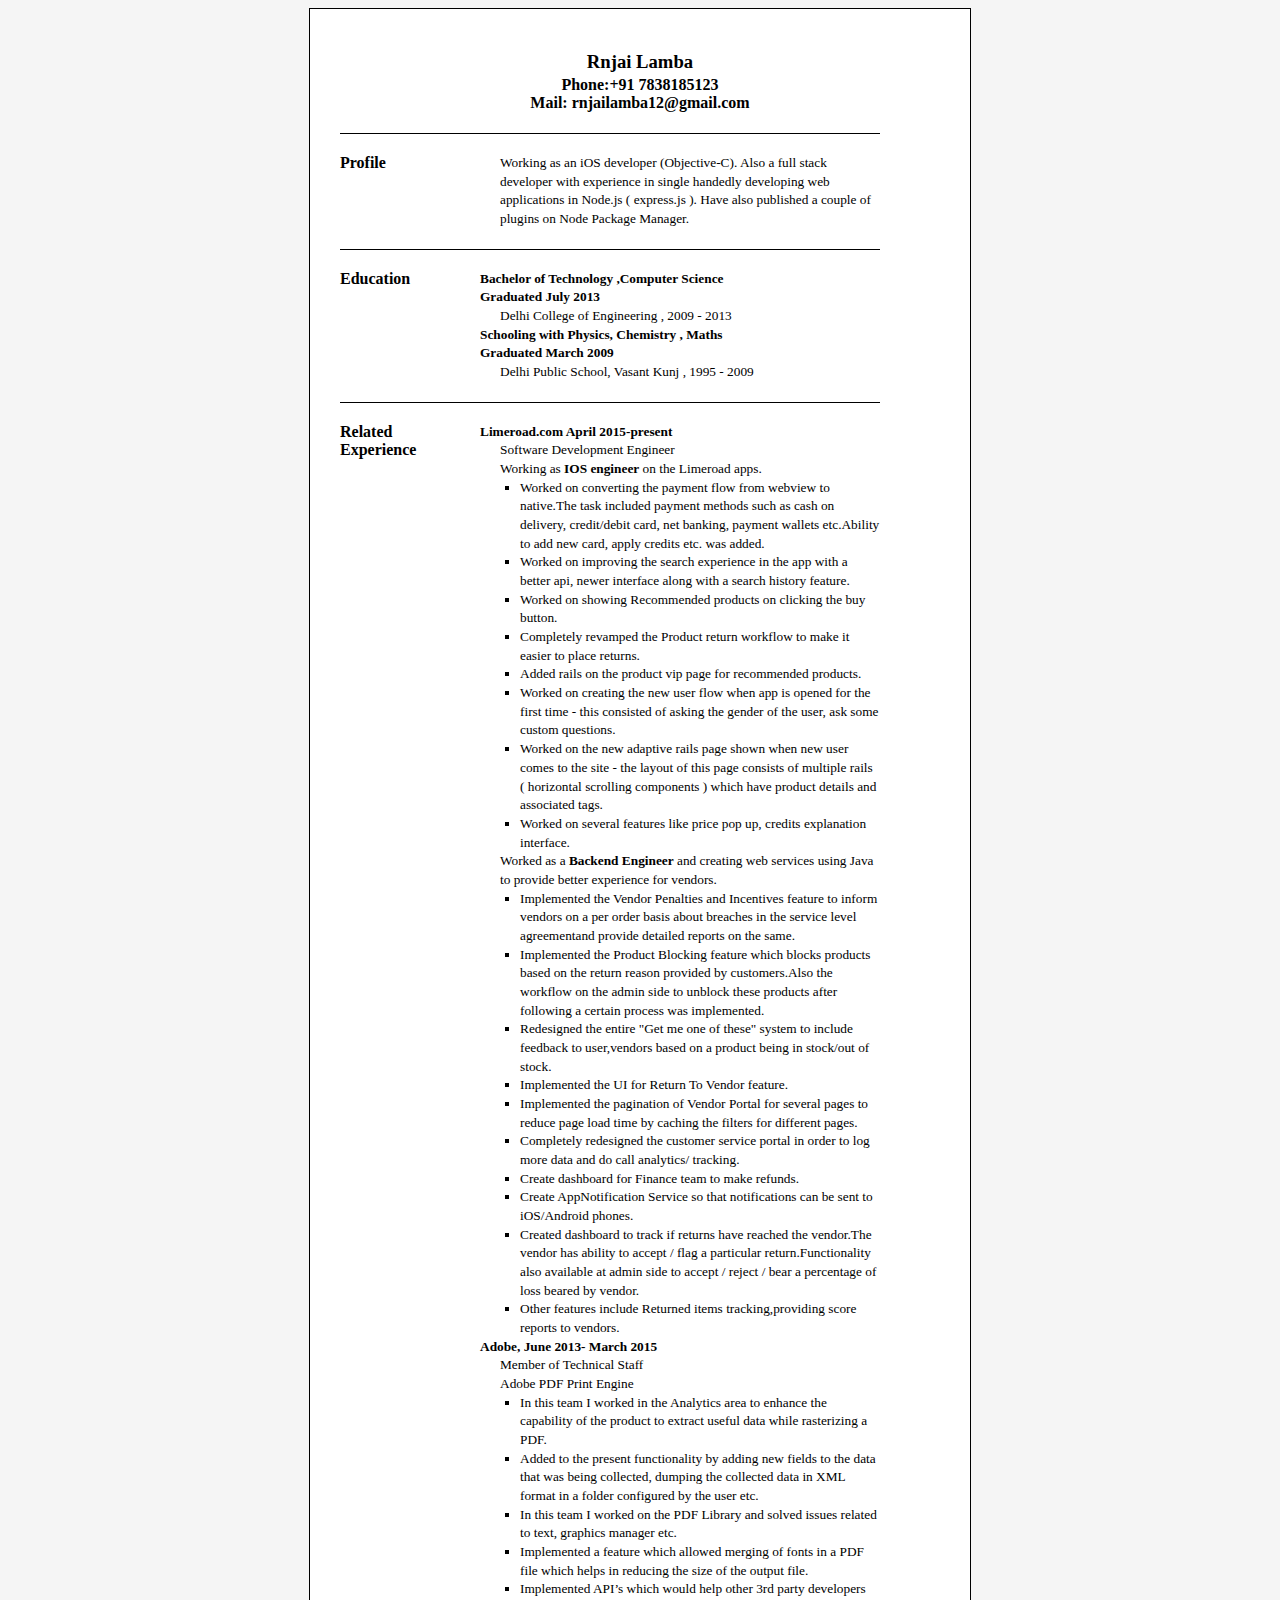
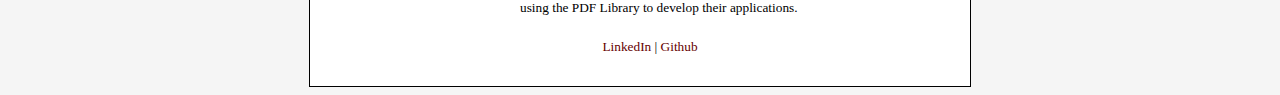
==== index.html @ 02fb2c5d "Update index.html" ====
<!DOCTYPE html>
<html>
   <head>
      <meta http-equiv="content-type" content="text/html; charset=utf-8" />
      <title>RESUME | RNJAI LAMBA</title>
      <link rel="stylesheet" href="stylesheets/resume.css" type="text/css" />
      <link rel="shortcut icon" href="favicon.ico">
   </head>
   <body>
      <!-- BEGIN DIV FOR OVERALL BOX -->
      <div id="resume">
         <div id="topinfo">
            <!-- SIMPLE TEXT-BASED NAVIGATION -->

            <h1>Rnjai Lamba</h1>
            <h2>Phone:+91 7838185123</h2>
            <h2>Mail: rnjailamba12@gmail.com</h2>
         </div>
         <!-- TOPINFO -->
         <div class="clear"></div>
         <!-- LEFT COLUMN -->
         <div class="title">
            <h2>Profile</h2>
         </div>
         <!-- RIGHT COLUMN -->
         <div class="info">
            <p>
               Working as an iOS developer (Objective-C).
               Also a full stack developer with experience in single handedly developing web applications in Node.js ( express.js ). 
               Have also published a couple of plugins on Node Package Manager.
            </p>
         </div>
         <div class="clear"></div>
         <!-- LEFT COLUMN -->
         <div class="title">
            <h2>Education</h2>
         </div>
         <!-- RIGHT COLUMN -->
         <div class="info">
            <h3>Bachelor of Technology ,Computer Science <br />
               Graduated July 2013
            </h3>
            <p>
               Delhi College of Engineering , 2009 - 2013
            </p>
            <h3>Schooling with Physics, Chemistry , Maths <br />
               Graduated March 2009
            </h3>
            <p>
               Delhi Public School, Vasant Kunj , 1995 - 2009
            </p>
            <!-- <ul>
               <li> Completing an accredited program of coursework and supervised
                  practice in Acupuncture and Oriental Medicine. Extensive exposure to issues
                  involving women and children.
               </li>
            </ul>
            <h3>Research Project</h3>
            <ul>
               <li> Assisted the primary investigator in a double blind, randomized
                  controlled trail conducted at the Bastyr Center for Natural Health that
                  evaluated the effectiveness of Chinese herbs towards the control of Diabetes
                  Mellitus in post-menopausal women. Co-authored the research report that
                  has been submitted for publication to the Journal of Traditional Chinese
                  Medicine.
               </li>
            </ul>
            <h3>Bachelor of Science, Zoology</h3>
            <p>
               Miami University, Oxford, OH 1991 - 1995
            </p>
            <ul>
               <li> Participated in a community service project to increase citizen
                  participation in a clean up campaign.
               </li>
               <li> Served as project leader in a fund raising project sponsored by the
                  University Student Council towards helping homeless youthsâ€™ return back to
                  school.
               </li>
            </ul> -->
         </div>
         <div class="clear"></div>
         <!-- LEFT COLUMN -->
         <div class="title">
            <h2>Related<br />Experience</h2>
         </div>
         <!-- RIGHT COLUMN -->
         <div class="info">
            <h3>Limeroad.com April 2015-present</h3>
            <p>Software Development Engineer</p>
            <p>  Working as <b>IOS engineer</b> on the Limeroad apps.</p>
            <ul>      
               <li>Worked on converting the payment flow from webview to native.The task included payment methods such as cash on delivery, credit/debit card, net banking, payment wallets etc.Ability to add new card, apply credits etc. was added.</li>
               <li>Worked on improving the search experience in the app with a better api, newer interface along with a  search history feature.</li>
               <li>Worked on showing Recommended products on clicking the buy button.</li>
               <li>Completely revamped the Product return workflow to make it easier to place returns.</li>
               <li>Added rails on the product vip page for recommended products.</li>
               <li>Worked on creating the new user flow when app is opened for the first time - this consisted of asking the gender of the user, ask some custom questions.</li>
               <li>Worked on the new adaptive rails page shown when new user comes to the site - the layout of this page consists of multiple rails ( horizontal scrolling components )  which have product details and associated tags.</li>
               <li>Worked on several features like price pop up, credits explanation interface.</li>               
            </ul>
            <p>  Worked as a <b>Backend Engineer</b> and creating web services using Java to provide better experience for vendors.</p>
            <ul>
              <li>Implemented the Vendor Penalties and Incentives feature  to inform vendors  on a per order basis about breaches  in the service  level agreementand provide  detailed  reports  on the same.</li>
              <li>Implemented the Product Blocking  feature which blocks products based on the return reason provided by customers.Also the workflow on the admin side to unblock these products after following a certain process was implemented.</li>
              <li>Redesigned the entire "Get me one of these" system to include feedback to user,vendors based on a product being in stock/out of stock.</li>
              <li>Implemented the UI for Return To Vendor feature. </li>
              <li>Implemented the pagination of Vendor Portal for several pages to reduce page load time by caching the filters for different pages.</li>
              <li>Completely redesigned the customer service portal in order to log more data and do call analytics/ tracking.</li>
              <li>Create dashboard for Finance team to make refunds.</li>
              <li>Create AppNotification Service so that notifications can be sent to iOS/Android phones.</li>
              <li>Created dashboard to track if returns have reached the vendor.The vendor has ability to accept / flag a particular return.Functionality also available at admin side to accept / reject / bear a percentage of loss beared by vendor.</li>
              <li>Other features include Returned items tracking,providing score reports to vendors.</li>
            </ul>
            <h3>Adobe, June 2013- March 2015</h3>
            <p>Member of Technical Staff </p>
            <p>              Adobe PDF Print Engine</p>
            <ul>
              <li>In this team I worked in the Analytics area to enhance the capability of the product to extract useful data while rasterizing a PDF.</li>
              <li>Added to the present functionality by adding new fields to the data that was being collected, dumping the collected data in XML format in a folder configured by the user etc.</li>
              <li>In this team I worked on the PDF Library and solved issues related to text, graphics manager etc.</li>
              <li>Implemented a feature which allowed merging of fonts in a PDF file which helps in reducing the size of the output file.</li>
              <li>Implemented API’s which would help other 3rd party developers using the PDF Library to develop their applications.</li>            </ul>

         </div>
         <div class="clear"></div>
         <div id="bottom">
            <p>
               <a href="https://in.linkedin.com/in/rnjai">LinkedIn</a> |  <a href="https://github.com/rnjailamba">Github</a>
            </p>
         </div>
         <!--BOTTOM -->
      </div>
      <!-- RESUME -->
   </body>
</html>
---- stylesheets/resume.css ----
/****************************
RESUME STYLES: Copy and paste these into your style.css page; Adjust the styles to fit your own typography and colors
*****************************/

/* RESUME ID IS FOR THE OVERALL BOX */

#resume
{
	border: 1px #000 solid;
	margin: auto;
	padding: 30px;
	width: 600px;
	background-color: white;
}

/* TOPINFO ID SELECTOR FOR THE PERSONAL INFORMATION AT THE TOP */

#topinfo
{
text-align:center;
}

#topinfo p
{
margin:0;
}


/* TITLE CLASS SELECTOR IS FOR THE LEFT-HAND COLUMN OF THE RESUME */

.title
{
	width: 140px;
	float: left;
	padding: 20px 0 0 0;
	margin: 20px 0 0 0;
	border-top: 1px #000 solid;
}

/* INFO CLASS SELECTOR IS FOR THE RIGHT-HAND COLUMN OF THE RESUME */

.info
{
	width: 400px;
	float: left;
	padding: 20px 0 0 0;
	margin: 20px 0 0 0;
	border-top: 1px #000 solid;
}

/* STYLE FOR BOTTOM INFORMATION */

#bottom
{
text-align:center;
margin-top:20px;
}

#bottom p
{
	margin: 0;
}

/* STYLES FOR LINKS  BEGIN HERE */

#resume a:link
{
	color: #600;
	text-decoration: none;
}

#resume a:visited
{
	color: #600;
	text-decoration: none;
}

#resume a:hover
{
	color: #060;
	text-decoration: underline;
	background-color: #CCC;
}

/* STYLES FOR TEXT BEGIN HERE */

#resume h1, h2, h3, h4, h5, h6 { margin: 0; }

#resume h1
{
	font-size: 14pt;
	line-height: 20pt;
	margin:10px 0 0 0;
}

#resume h2
{
	font-size: 12pt;
	line-height: 14pt;
}

#resume h3
{
	font-size: 10pt;
	line-height: 14pt;
}

#resume p
{
	margin: 0 0 0 20px;
	text-indent: 0;
	font-size: 10pt;
	line-height: 14pt;
}

#resume ul
{
	font-size: 10pt;
	line-height: 14pt;
	list-style-type: square;
	list-style-position: outside;
	margin-top: 0;
	margin-bottom:0;
}


/* CLEAR CLASS RESETS THE FLOAT; USE BETWEEN ROWS OF THE RESUME */

.clear
{
clear:both;
}

body {
    background-color: whitesmoke;
}
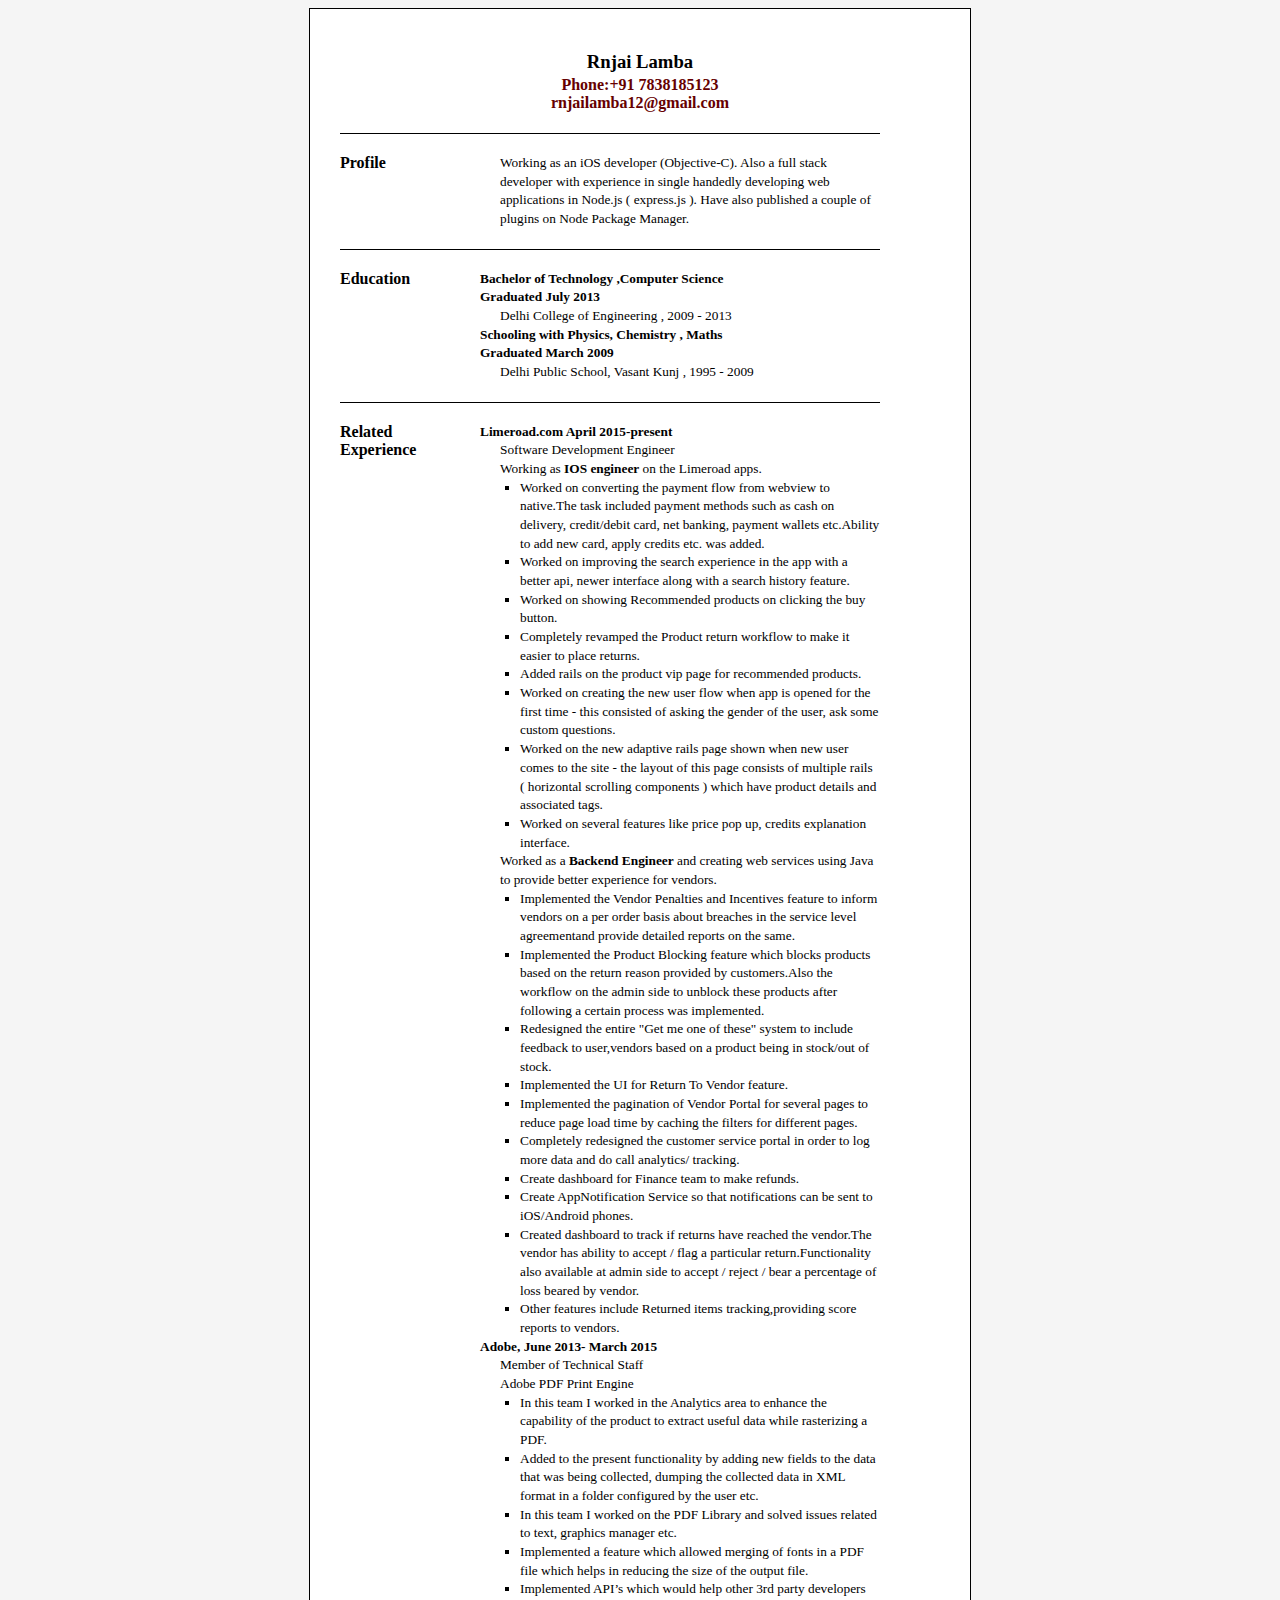
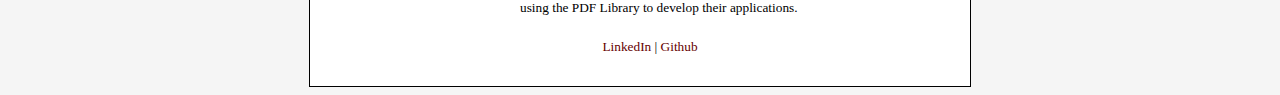
==== commit d27f5e6b: "Update index.html" ====
--- a/index.html
+++ b/index.html
@@ -13,8 +13,8 @@
             <!-- SIMPLE TEXT-BASED NAVIGATION -->
 
             <h1>Rnjai Lamba</h1>
-            <h2>Phone:+91 7838185123</h2>
-            <h2>Mail: rnjailamba12@gmail.com</h2>
+            <h2><a href="tel:+91 7838185123">Phone:+91 7838185123</a></h2>
+            <h2><a href="mailto:rnjailamba12@gmail.com">rnjailamba12@gmail.com</a></h2>
          </div>
          <!-- TOPINFO -->
          <div class="clear"></div>
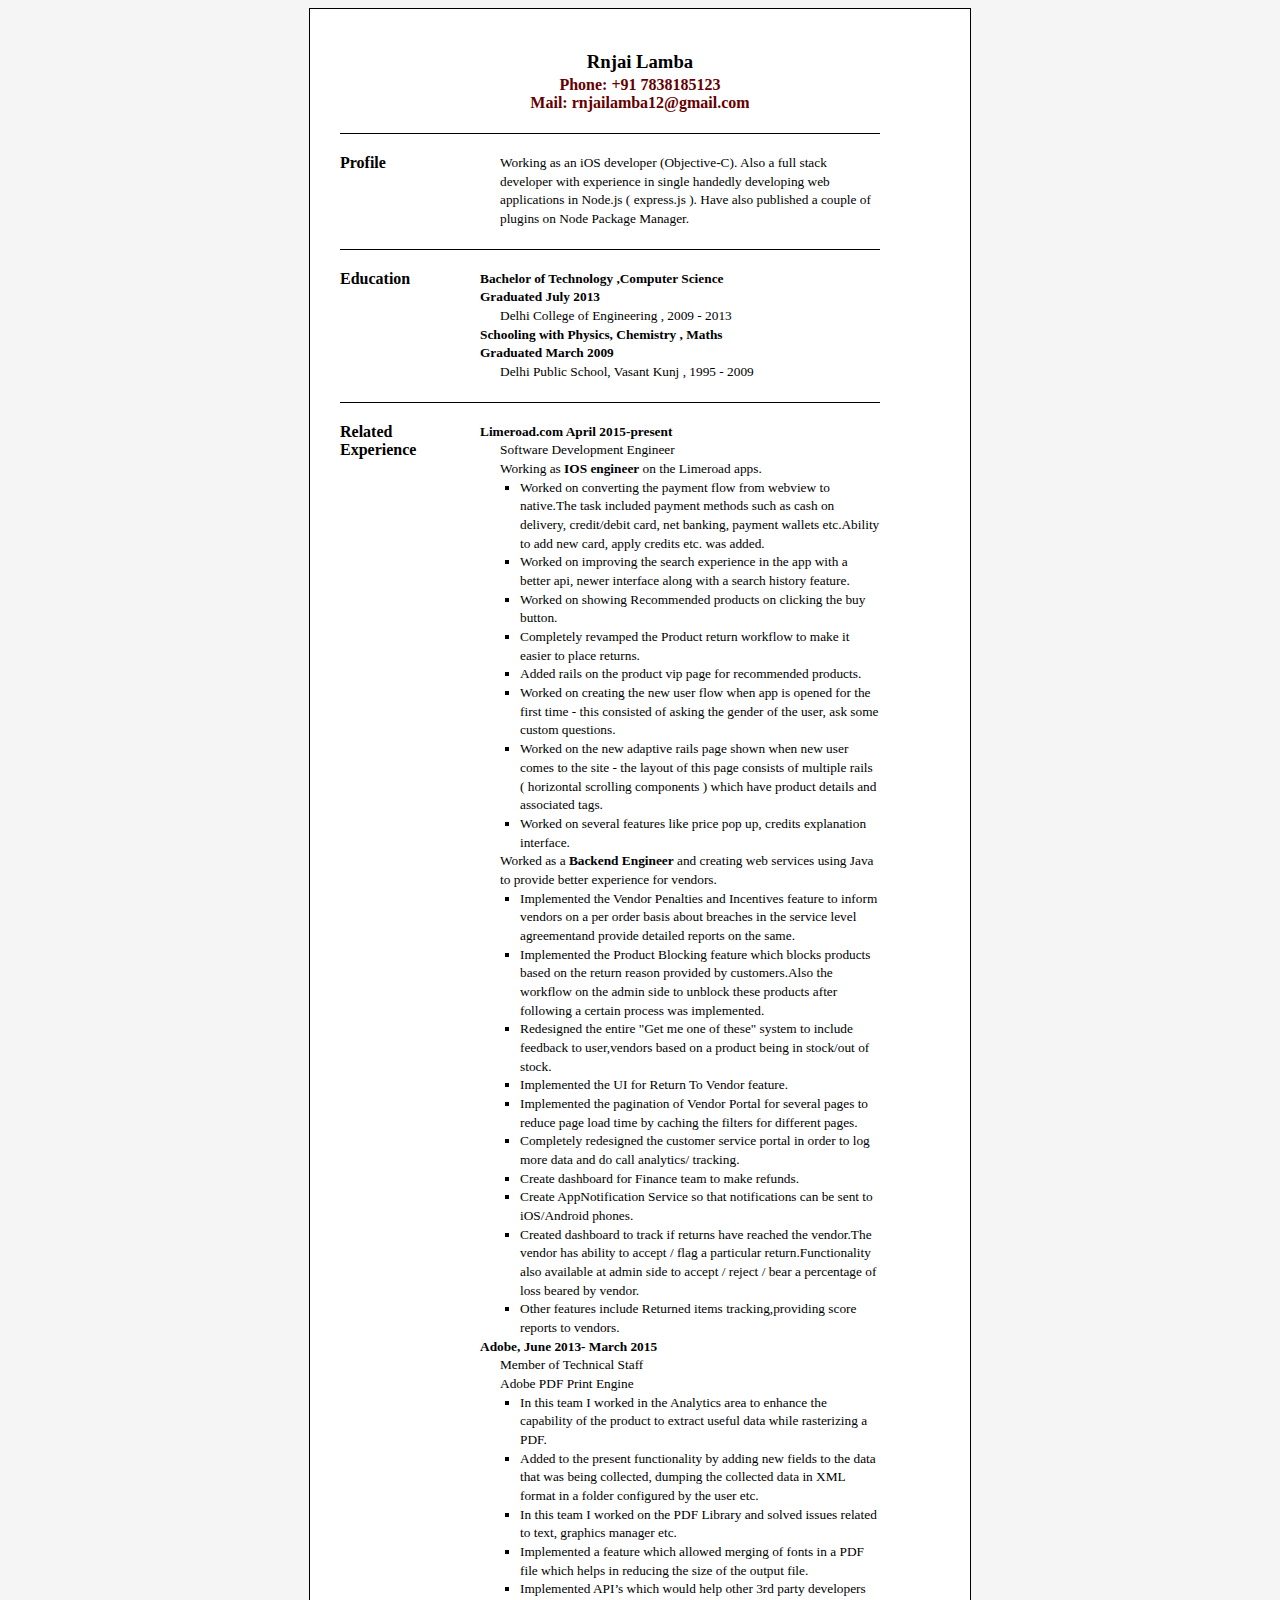
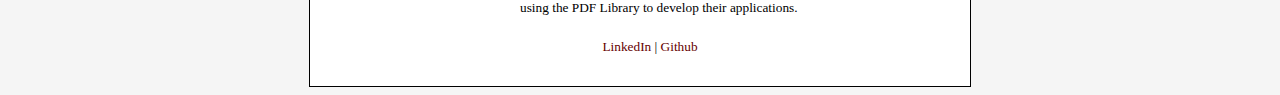
==== commit 63b845dd: "Update index.html" ====
--- a/index.html
+++ b/index.html
@@ -13,8 +13,8 @@
             <!-- SIMPLE TEXT-BASED NAVIGATION -->
 
             <h1>Rnjai Lamba</h1>
-            <h2><a href="tel:+91 7838185123">Phone:+91 7838185123</a></h2>
-            <h2><a href="mailto:rnjailamba12@gmail.com">rnjailamba12@gmail.com</a></h2>
+            <h2><a href="tel:+91 7838185123">Phone: +91 7838185123</a></h2>
+            <h2><a href="mailto:rnjailamba12@gmail.com">Mail: rnjailamba12@gmail.com</a></h2>
          </div>
          <!-- TOPINFO -->
          <div class="clear"></div>
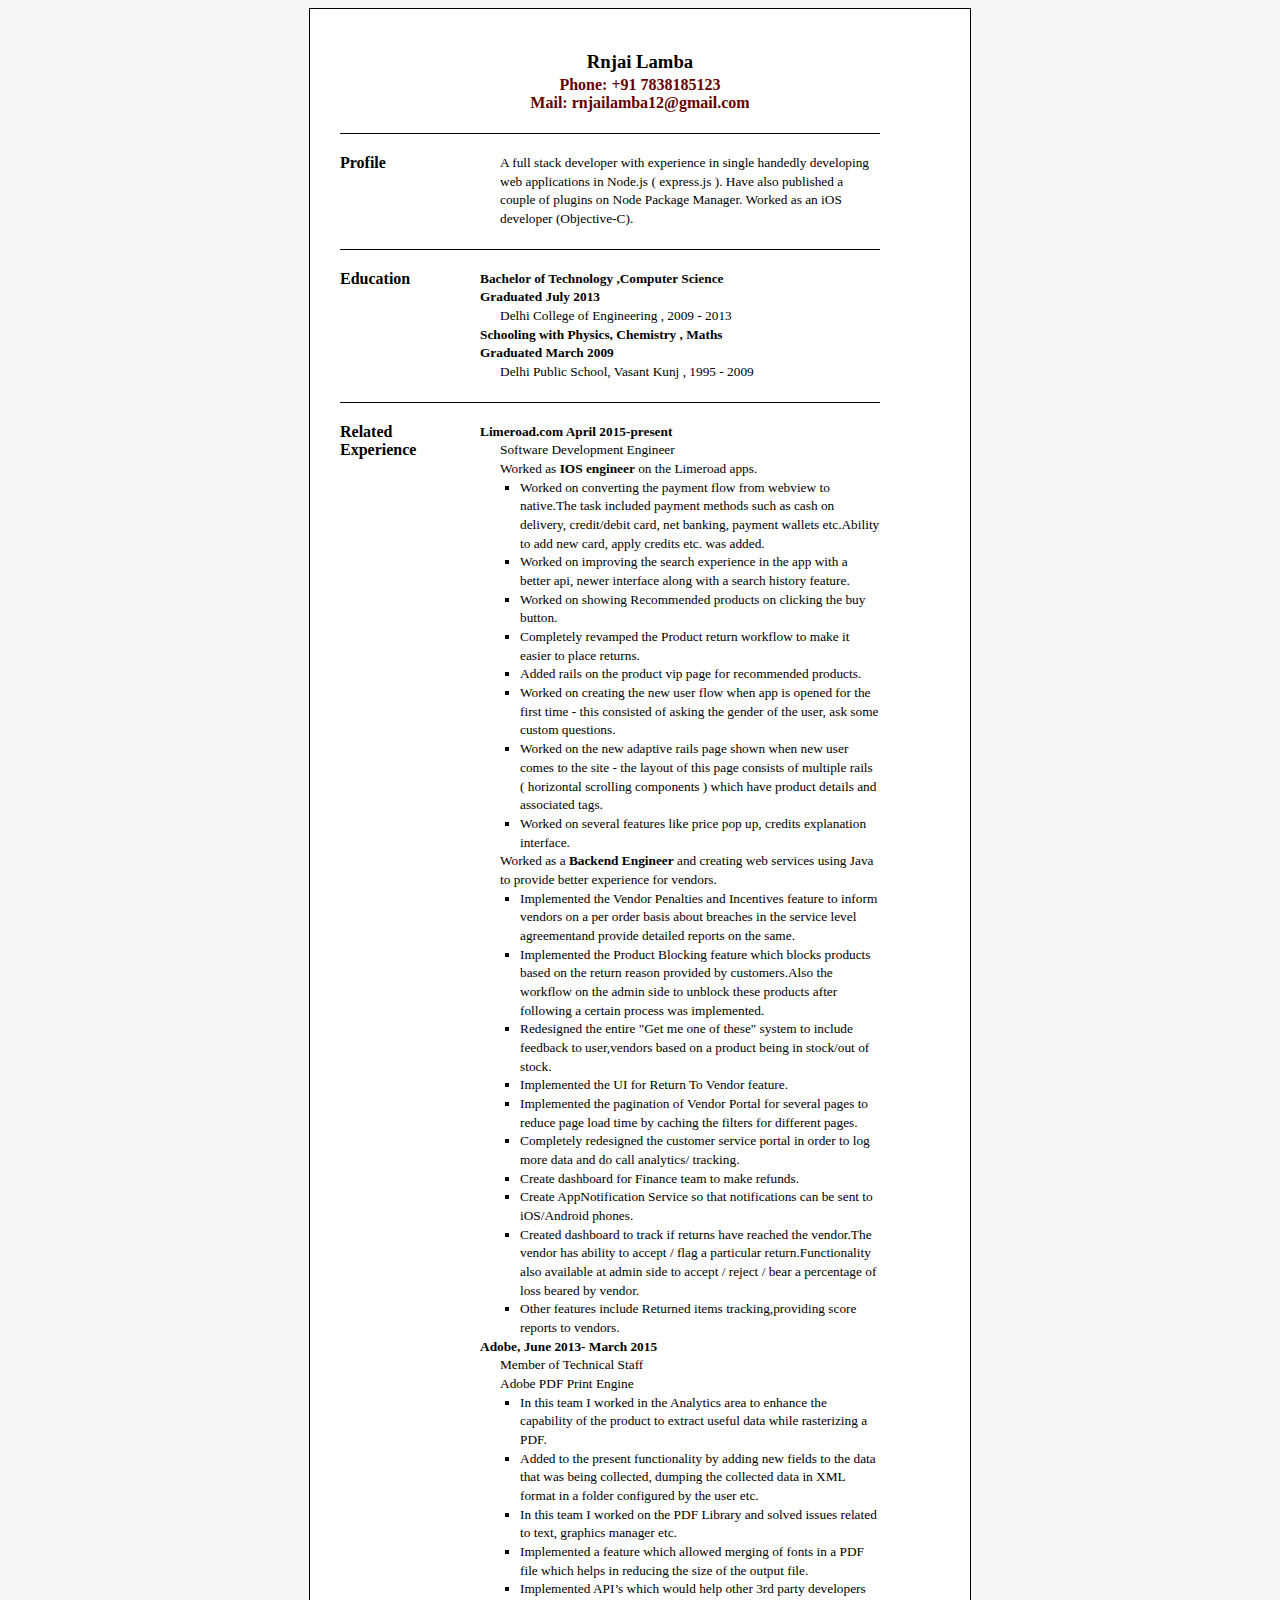
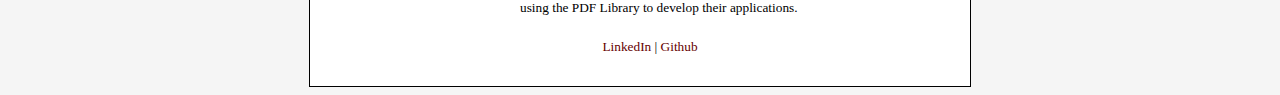
==== commit 0f0b199d: "Update index.html" ====
--- a/index.html
+++ b/index.html
@@ -25,9 +25,9 @@
          <!-- RIGHT COLUMN -->
          <div class="info">
             <p>
-               Working as an iOS developer (Objective-C).
-               Also a full stack developer with experience in single handedly developing web applications in Node.js ( express.js ). 
+               A full stack developer with experience in single handedly developing web applications in Node.js ( express.js ). 
                Have also published a couple of plugins on Node Package Manager.
+               Worked as an iOS developer (Objective-C).
             </p>
          </div>
          <div class="clear"></div>
@@ -88,7 +88,7 @@
          <div class="info">
             <h3>Limeroad.com April 2015-present</h3>
             <p>Software Development Engineer</p>
-            <p>  Working as <b>IOS engineer</b> on the Limeroad apps.</p>
+            <p>  Worked as <b>IOS engineer</b> on the Limeroad apps.</p>
             <ul>      
                <li>Worked on converting the payment flow from webview to native.The task included payment methods such as cash on delivery, credit/debit card, net banking, payment wallets etc.Ability to add new card, apply credits etc. was added.</li>
                <li>Worked on improving the search experience in the app with a better api, newer interface along with a  search history feature.</li>
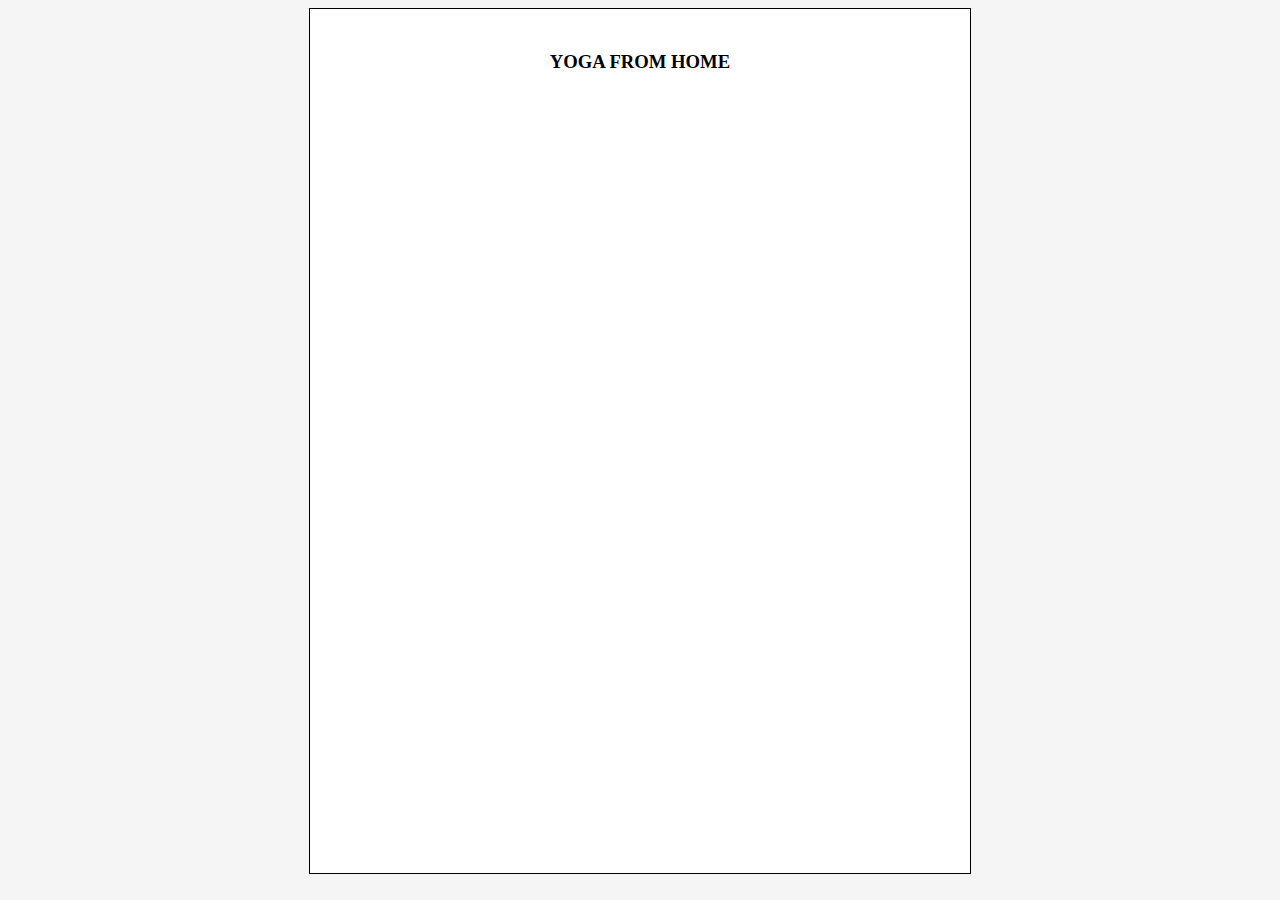
==== commit b028532d: "Update index.html" ====
--- a/index.html
+++ b/index.html
@@ -2,7 +2,7 @@
 <html>
    <head>
       <meta http-equiv="content-type" content="text/html; charset=utf-8" />
-      <title>RESUME | RNJAI LAMBA</title>
+      <title>YOGA FROM HOME</title>
       <link rel="stylesheet" href="stylesheets/resume.css" type="text/css" />
       <link rel="shortcut icon" href="favicon.ico">
    </head>
@@ -12,125 +12,18 @@
          <div id="topinfo">
             <!-- SIMPLE TEXT-BASED NAVIGATION -->
 
-            <h1>Rnjai Lamba</h1>
-            <h2><a href="tel:+91 7838185123">Phone: +91 7838185123</a></h2>
-            <h2><a href="mailto:rnjailamba12@gmail.com">Mail: rnjailamba12@gmail.com</a></h2>
-         </div>
-         <!-- TOPINFO -->
-         <div class="clear"></div>
-         <!-- LEFT COLUMN -->
-         <div class="title">
-            <h2>Profile</h2>
-         </div>
-         <!-- RIGHT COLUMN -->
-         <div class="info">
-            <p>
-               A full stack developer with experience in single handedly developing web applications in Node.js ( express.js ). 
-               Have also published a couple of plugins on Node Package Manager.
-               Worked as an iOS developer (Objective-C).
-            </p>
-         </div>
-         <div class="clear"></div>
-         <!-- LEFT COLUMN -->
-         <div class="title">
-            <h2>Education</h2>
-         </div>
-         <!-- RIGHT COLUMN -->
-         <div class="info">
-            <h3>Bachelor of Technology ,Computer Science <br />
-               Graduated July 2013
-            </h3>
-            <p>
-               Delhi College of Engineering , 2009 - 2013
-            </p>
-            <h3>Schooling with Physics, Chemistry , Maths <br />
-               Graduated March 2009
-            </h3>
-            <p>
-               Delhi Public School, Vasant Kunj , 1995 - 2009
-            </p>
-            <!-- <ul>
-               <li> Completing an accredited program of coursework and supervised
-                  practice in Acupuncture and Oriental Medicine. Extensive exposure to issues
-                  involving women and children.
-               </li>
-            </ul>
-            <h3>Research Project</h3>
-            <ul>
-               <li> Assisted the primary investigator in a double blind, randomized
-                  controlled trail conducted at the Bastyr Center for Natural Health that
-                  evaluated the effectiveness of Chinese herbs towards the control of Diabetes
-                  Mellitus in post-menopausal women. Co-authored the research report that
-                  has been submitted for publication to the Journal of Traditional Chinese
-                  Medicine.
-               </li>
-            </ul>
-            <h3>Bachelor of Science, Zoology</h3>
-            <p>
-               Miami University, Oxford, OH 1991 - 1995
-            </p>
-            <ul>
-               <li> Participated in a community service project to increase citizen
-                  participation in a clean up campaign.
-               </li>
-               <li> Served as project leader in a fund raising project sponsored by the
-                  University Student Council towards helping homeless youthsâ€™ return back to
-                  school.
-               </li>
-            </ul> -->
-         </div>
-         <div class="clear"></div>
-         <!-- LEFT COLUMN -->
-         <div class="title">
-            <h2>Related<br />Experience</h2>
-         </div>
-         <!-- RIGHT COLUMN -->
-         <div class="info">
-            <h3>Limeroad.com April 2015-present</h3>
-            <p>Software Development Engineer</p>
-            <p>  Worked as <b>IOS engineer</b> on the Limeroad apps.</p>
-            <ul>      
-               <li>Worked on converting the payment flow from webview to native.The task included payment methods such as cash on delivery, credit/debit card, net banking, payment wallets etc.Ability to add new card, apply credits etc. was added.</li>
-               <li>Worked on improving the search experience in the app with a better api, newer interface along with a  search history feature.</li>
-               <li>Worked on showing Recommended products on clicking the buy button.</li>
-               <li>Completely revamped the Product return workflow to make it easier to place returns.</li>
-               <li>Added rails on the product vip page for recommended products.</li>
-               <li>Worked on creating the new user flow when app is opened for the first time - this consisted of asking the gender of the user, ask some custom questions.</li>
-               <li>Worked on the new adaptive rails page shown when new user comes to the site - the layout of this page consists of multiple rails ( horizontal scrolling components )  which have product details and associated tags.</li>
-               <li>Worked on several features like price pop up, credits explanation interface.</li>               
-            </ul>
-            <p>  Worked as a <b>Backend Engineer</b> and creating web services using Java to provide better experience for vendors.</p>
-            <ul>
-              <li>Implemented the Vendor Penalties and Incentives feature  to inform vendors  on a per order basis about breaches  in the service  level agreementand provide  detailed  reports  on the same.</li>
-              <li>Implemented the Product Blocking  feature which blocks products based on the return reason provided by customers.Also the workflow on the admin side to unblock these products after following a certain process was implemented.</li>
-              <li>Redesigned the entire "Get me one of these" system to include feedback to user,vendors based on a product being in stock/out of stock.</li>
-              <li>Implemented the UI for Return To Vendor feature. </li>
-              <li>Implemented the pagination of Vendor Portal for several pages to reduce page load time by caching the filters for different pages.</li>
-              <li>Completely redesigned the customer service portal in order to log more data and do call analytics/ tracking.</li>
-              <li>Create dashboard for Finance team to make refunds.</li>
-              <li>Create AppNotification Service so that notifications can be sent to iOS/Android phones.</li>
-              <li>Created dashboard to track if returns have reached the vendor.The vendor has ability to accept / flag a particular return.Functionality also available at admin side to accept / reject / bear a percentage of loss beared by vendor.</li>
-              <li>Other features include Returned items tracking,providing score reports to vendors.</li>
-            </ul>
-            <h3>Adobe, June 2013- March 2015</h3>
-            <p>Member of Technical Staff </p>
-            <p>              Adobe PDF Print Engine</p>
-            <ul>
-              <li>In this team I worked in the Analytics area to enhance the capability of the product to extract useful data while rasterizing a PDF.</li>
-              <li>Added to the present functionality by adding new fields to the data that was being collected, dumping the collected data in XML format in a folder configured by the user etc.</li>
-              <li>In this team I worked on the PDF Library and solved issues related to text, graphics manager etc.</li>
-              <li>Implemented a feature which allowed merging of fonts in a PDF file which helps in reducing the size of the output file.</li>
-              <li>Implemented API’s which would help other 3rd party developers using the PDF Library to develop their applications.</li>            </ul>
-
-         </div>
-         <div class="clear"></div>
-         <div id="bottom">
-            <p>
-               <a href="https://in.linkedin.com/in/rnjai">LinkedIn</a> |  <a href="https://github.com/rnjailamba">Github</a>
-            </p>
-         </div>
-         <!--BOTTOM -->
-      </div>
-      <!-- RESUME -->
+            <h1>YOGA FROM HOME</h1>
+        </div>
+        <iframe src="https://docs.google.com/forms/d/e/1FAIpQLScG2DLi6_FQMzqaAhE7fJED-xQCbRXq-90PmPfpZb8Cz-e8pw/viewform?embedded=true" width="640" height="763" frameborder="0" marginheight="0" marginwidth="0">Loading…</iframe>
    </body>
 </html>
+<script>
+  (function(i,s,o,g,r,a,m){i['GoogleAnalyticsObject']=r;i[r]=i[r]||function(){
+  (i[r].q=i[r].q||[]).push(arguments)},i[r].l=1*new Date();a=s.createElement(o),
+  m=s.getElementsByTagName(o)[0];a.async=1;a.src=g;m.parentNode.insertBefore(a,m)
+  })(window,document,'script','https://www.google-analytics.com/analytics.js','ga');
+
+  ga('create', 'UA-89672025-1', 'auto');
+  ga('send', 'pageview');
+
+</script>
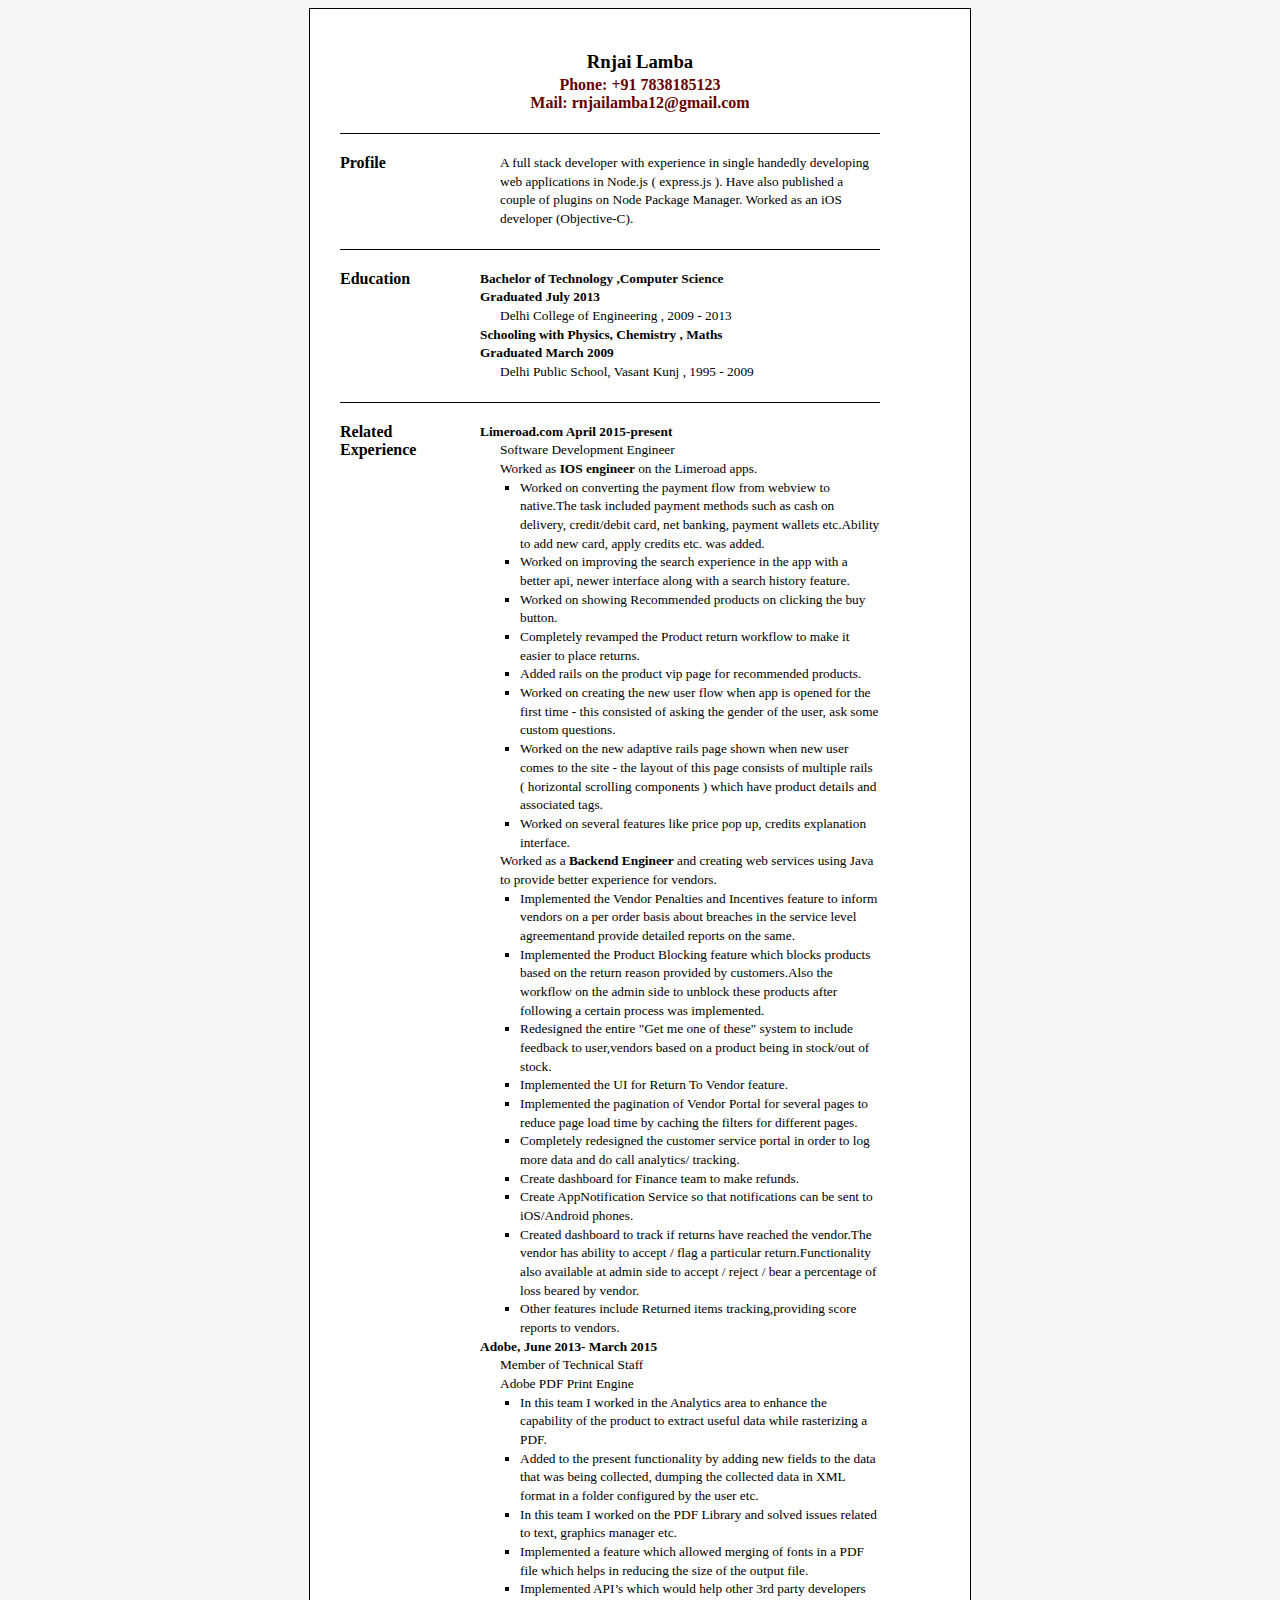
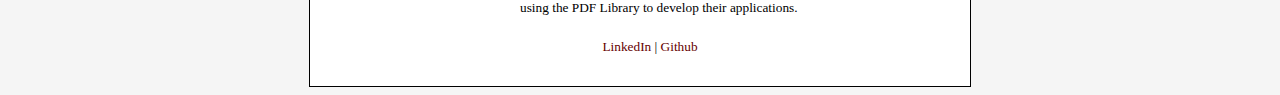
==== commit de4cf8b1: "Update index.html" ====
--- a/index.html
+++ b/index.html
@@ -2,7 +2,7 @@
 <html>
    <head>
       <meta http-equiv="content-type" content="text/html; charset=utf-8" />
-      <title>YOGA FROM HOME</title>
+      <title>RESUME | RNJAI LAMBA</title>
       <link rel="stylesheet" href="stylesheets/resume.css" type="text/css" />
       <link rel="shortcut icon" href="favicon.ico">
    </head>
@@ -12,9 +12,126 @@
          <div id="topinfo">
             <!-- SIMPLE TEXT-BASED NAVIGATION -->
 
-            <h1>YOGA FROM HOME</h1>
-        </div>
-        <iframe src="https://docs.google.com/forms/d/e/1FAIpQLScG2DLi6_FQMzqaAhE7fJED-xQCbRXq-90PmPfpZb8Cz-e8pw/viewform?embedded=true" width="640" height="763" frameborder="0" marginheight="0" marginwidth="0">Loading…</iframe>
+            <h1>Rnjai Lamba</h1>
+            <h2><a href="tel:+91 7838185123">Phone: +91 7838185123</a></h2>
+            <h2><a href="mailto:rnjailamba12@gmail.com">Mail: rnjailamba12@gmail.com</a></h2>
+         </div>
+         <!-- TOPINFO -->
+         <div class="clear"></div>
+         <!-- LEFT COLUMN -->
+         <div class="title">
+            <h2>Profile</h2>
+         </div>
+         <!-- RIGHT COLUMN -->
+         <div class="info">
+            <p>
+               A full stack developer with experience in single handedly developing web applications in Node.js ( express.js ). 
+               Have also published a couple of plugins on Node Package Manager.
+               Worked as an iOS developer (Objective-C).
+            </p>
+         </div>
+         <div class="clear"></div>
+         <!-- LEFT COLUMN -->
+         <div class="title">
+            <h2>Education</h2>
+         </div>
+         <!-- RIGHT COLUMN -->
+         <div class="info">
+            <h3>Bachelor of Technology ,Computer Science <br />
+               Graduated July 2013
+            </h3>
+            <p>
+               Delhi College of Engineering , 2009 - 2013
+            </p>
+            <h3>Schooling with Physics, Chemistry , Maths <br />
+               Graduated March 2009
+            </h3>
+            <p>
+               Delhi Public School, Vasant Kunj , 1995 - 2009
+            </p>
+            <!-- <ul>
+               <li> Completing an accredited program of coursework and supervised
+                  practice in Acupuncture and Oriental Medicine. Extensive exposure to issues
+                  involving women and children.
+               </li>
+            </ul>
+            <h3>Research Project</h3>
+            <ul>
+               <li> Assisted the primary investigator in a double blind, randomized
+                  controlled trail conducted at the Bastyr Center for Natural Health that
+                  evaluated the effectiveness of Chinese herbs towards the control of Diabetes
+                  Mellitus in post-menopausal women. Co-authored the research report that
+                  has been submitted for publication to the Journal of Traditional Chinese
+                  Medicine.
+               </li>
+            </ul>
+            <h3>Bachelor of Science, Zoology</h3>
+            <p>
+               Miami University, Oxford, OH 1991 - 1995
+            </p>
+            <ul>
+               <li> Participated in a community service project to increase citizen
+                  participation in a clean up campaign.
+               </li>
+               <li> Served as project leader in a fund raising project sponsored by the
+                  University Student Council towards helping homeless youthsâ€™ return back to
+                  school.
+               </li>
+            </ul> -->
+         </div>
+         <div class="clear"></div>
+         <!-- LEFT COLUMN -->
+         <div class="title">
+            <h2>Related<br />Experience</h2>
+         </div>
+         <!-- RIGHT COLUMN -->
+         <div class="info">
+            <h3>Limeroad.com April 2015-present</h3>
+            <p>Software Development Engineer</p>
+            <p>  Worked as <b>IOS engineer</b> on the Limeroad apps.</p>
+            <ul>      
+               <li>Worked on converting the payment flow from webview to native.The task included payment methods such as cash on delivery, credit/debit card, net banking, payment wallets etc.Ability to add new card, apply credits etc. was added.</li>
+               <li>Worked on improving the search experience in the app with a better api, newer interface along with a  search history feature.</li>
+               <li>Worked on showing Recommended products on clicking the buy button.</li>
+               <li>Completely revamped the Product return workflow to make it easier to place returns.</li>
+               <li>Added rails on the product vip page for recommended products.</li>
+               <li>Worked on creating the new user flow when app is opened for the first time - this consisted of asking the gender of the user, ask some custom questions.</li>
+               <li>Worked on the new adaptive rails page shown when new user comes to the site - the layout of this page consists of multiple rails ( horizontal scrolling components )  which have product details and associated tags.</li>
+               <li>Worked on several features like price pop up, credits explanation interface.</li>               
+            </ul>
+            <p>  Worked as a <b>Backend Engineer</b> and creating web services using Java to provide better experience for vendors.</p>
+            <ul>
+              <li>Implemented the Vendor Penalties and Incentives feature  to inform vendors  on a per order basis about breaches  in the service  level agreementand provide  detailed  reports  on the same.</li>
+              <li>Implemented the Product Blocking  feature which blocks products based on the return reason provided by customers.Also the workflow on the admin side to unblock these products after following a certain process was implemented.</li>
+              <li>Redesigned the entire "Get me one of these" system to include feedback to user,vendors based on a product being in stock/out of stock.</li>
+              <li>Implemented the UI for Return To Vendor feature. </li>
+              <li>Implemented the pagination of Vendor Portal for several pages to reduce page load time by caching the filters for different pages.</li>
+              <li>Completely redesigned the customer service portal in order to log more data and do call analytics/ tracking.</li>
+              <li>Create dashboard for Finance team to make refunds.</li>
+              <li>Create AppNotification Service so that notifications can be sent to iOS/Android phones.</li>
+              <li>Created dashboard to track if returns have reached the vendor.The vendor has ability to accept / flag a particular return.Functionality also available at admin side to accept / reject / bear a percentage of loss beared by vendor.</li>
+              <li>Other features include Returned items tracking,providing score reports to vendors.</li>
+            </ul>
+            <h3>Adobe, June 2013- March 2015</h3>
+            <p>Member of Technical Staff </p>
+            <p>              Adobe PDF Print Engine</p>
+            <ul>
+              <li>In this team I worked in the Analytics area to enhance the capability of the product to extract useful data while rasterizing a PDF.</li>
+              <li>Added to the present functionality by adding new fields to the data that was being collected, dumping the collected data in XML format in a folder configured by the user etc.</li>
+              <li>In this team I worked on the PDF Library and solved issues related to text, graphics manager etc.</li>
+              <li>Implemented a feature which allowed merging of fonts in a PDF file which helps in reducing the size of the output file.</li>
+              <li>Implemented API’s which would help other 3rd party developers using the PDF Library to develop their applications.</li>            </ul>
+
+         </div>
+         <div class="clear"></div>
+         <div id="bottom">
+            <p>
+               <a href="https://in.linkedin.com/in/rnjai">LinkedIn</a> |  <a href="https://github.com/rnjailamba">Github</a>
+            </p>
+         </div>
+         <!--BOTTOM -->
+      </div>
+      <!-- RESUME -->
    </body>
 </html>
 <script>
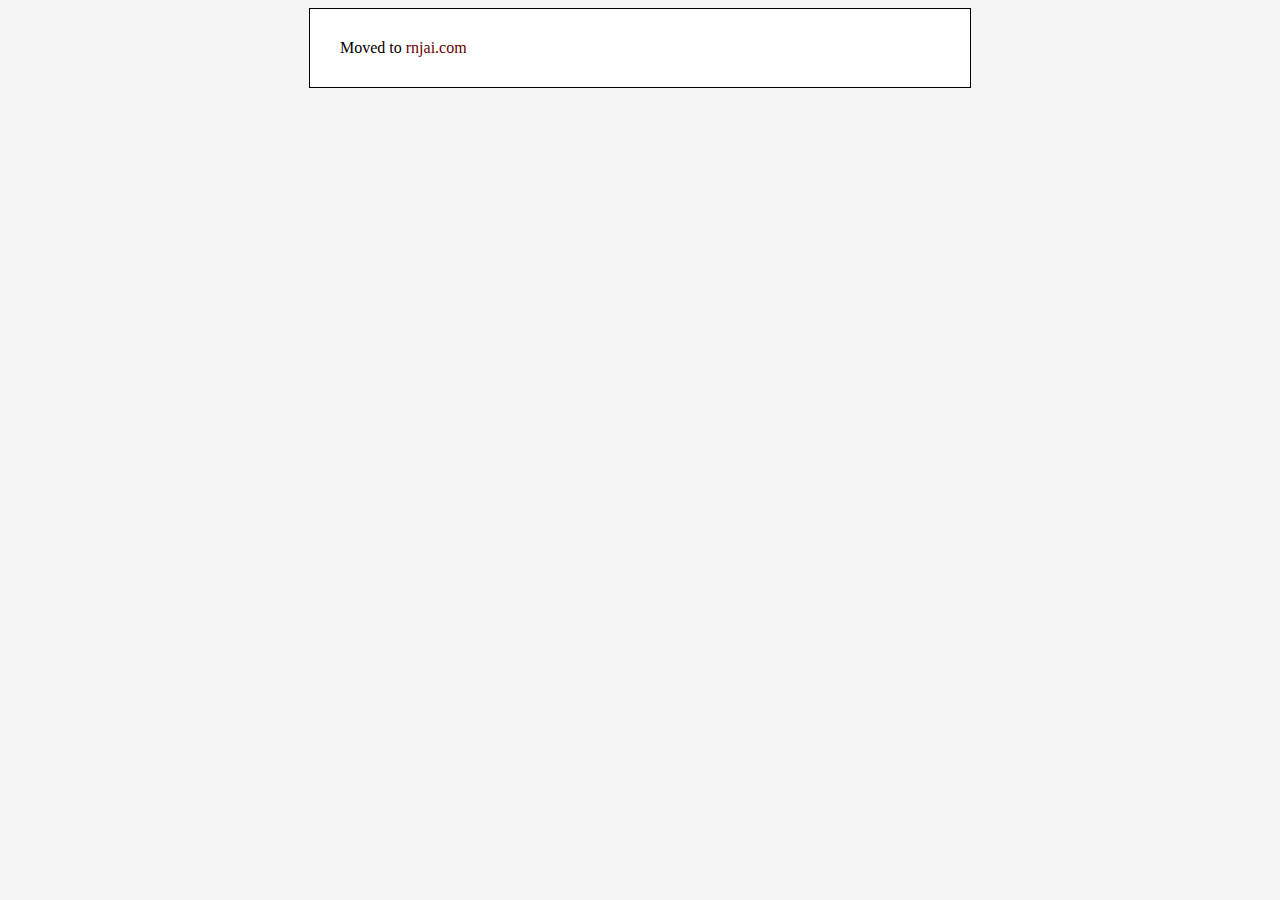
==== commit 91e7f753: "Update index.html" ====
--- a/index.html
+++ b/index.html
@@ -2,134 +2,14 @@
 <html>
    <head>
       <meta http-equiv="content-type" content="text/html; charset=utf-8" />
-      <title>RESUME | RNJAI LAMBA</title>
+      <title>Rnjai Lamba - Github site</title>
       <link rel="stylesheet" href="stylesheets/resume.css" type="text/css" />
       <link rel="shortcut icon" href="favicon.ico">
    </head>
    <body>
       <!-- BEGIN DIV FOR OVERALL BOX -->
       <div id="resume">
-         <div id="topinfo">
-            <!-- SIMPLE TEXT-BASED NAVIGATION -->
-
-            <h1>Rnjai Lamba</h1>
-            <h2><a href="tel:+91 7838185123">Phone: +91 7838185123</a></h2>
-            <h2><a href="mailto:rnjailamba12@gmail.com">Mail: rnjailamba12@gmail.com</a></h2>
-         </div>
-         <!-- TOPINFO -->
-         <div class="clear"></div>
-         <!-- LEFT COLUMN -->
-         <div class="title">
-            <h2>Profile</h2>
-         </div>
-         <!-- RIGHT COLUMN -->
-         <div class="info">
-            <p>
-               A full stack developer with experience in single handedly developing web applications in Node.js ( express.js ). 
-               Have also published a couple of plugins on Node Package Manager.
-               Worked as an iOS developer (Objective-C).
-            </p>
-         </div>
-         <div class="clear"></div>
-         <!-- LEFT COLUMN -->
-         <div class="title">
-            <h2>Education</h2>
-         </div>
-         <!-- RIGHT COLUMN -->
-         <div class="info">
-            <h3>Bachelor of Technology ,Computer Science <br />
-               Graduated July 2013
-            </h3>
-            <p>
-               Delhi College of Engineering , 2009 - 2013
-            </p>
-            <h3>Schooling with Physics, Chemistry , Maths <br />
-               Graduated March 2009
-            </h3>
-            <p>
-               Delhi Public School, Vasant Kunj , 1995 - 2009
-            </p>
-            <!-- <ul>
-               <li> Completing an accredited program of coursework and supervised
-                  practice in Acupuncture and Oriental Medicine. Extensive exposure to issues
-                  involving women and children.
-               </li>
-            </ul>
-            <h3>Research Project</h3>
-            <ul>
-               <li> Assisted the primary investigator in a double blind, randomized
-                  controlled trail conducted at the Bastyr Center for Natural Health that
-                  evaluated the effectiveness of Chinese herbs towards the control of Diabetes
-                  Mellitus in post-menopausal women. Co-authored the research report that
-                  has been submitted for publication to the Journal of Traditional Chinese
-                  Medicine.
-               </li>
-            </ul>
-            <h3>Bachelor of Science, Zoology</h3>
-            <p>
-               Miami University, Oxford, OH 1991 - 1995
-            </p>
-            <ul>
-               <li> Participated in a community service project to increase citizen
-                  participation in a clean up campaign.
-               </li>
-               <li> Served as project leader in a fund raising project sponsored by the
-                  University Student Council towards helping homeless youthsâ€™ return back to
-                  school.
-               </li>
-            </ul> -->
-         </div>
-         <div class="clear"></div>
-         <!-- LEFT COLUMN -->
-         <div class="title">
-            <h2>Related<br />Experience</h2>
-         </div>
-         <!-- RIGHT COLUMN -->
-         <div class="info">
-            <h3>Limeroad.com April 2015-present</h3>
-            <p>Software Development Engineer</p>
-            <p>  Worked as <b>IOS engineer</b> on the Limeroad apps.</p>
-            <ul>      
-               <li>Worked on converting the payment flow from webview to native.The task included payment methods such as cash on delivery, credit/debit card, net banking, payment wallets etc.Ability to add new card, apply credits etc. was added.</li>
-               <li>Worked on improving the search experience in the app with a better api, newer interface along with a  search history feature.</li>
-               <li>Worked on showing Recommended products on clicking the buy button.</li>
-               <li>Completely revamped the Product return workflow to make it easier to place returns.</li>
-               <li>Added rails on the product vip page for recommended products.</li>
-               <li>Worked on creating the new user flow when app is opened for the first time - this consisted of asking the gender of the user, ask some custom questions.</li>
-               <li>Worked on the new adaptive rails page shown when new user comes to the site - the layout of this page consists of multiple rails ( horizontal scrolling components )  which have product details and associated tags.</li>
-               <li>Worked on several features like price pop up, credits explanation interface.</li>               
-            </ul>
-            <p>  Worked as a <b>Backend Engineer</b> and creating web services using Java to provide better experience for vendors.</p>
-            <ul>
-              <li>Implemented the Vendor Penalties and Incentives feature  to inform vendors  on a per order basis about breaches  in the service  level agreementand provide  detailed  reports  on the same.</li>
-              <li>Implemented the Product Blocking  feature which blocks products based on the return reason provided by customers.Also the workflow on the admin side to unblock these products after following a certain process was implemented.</li>
-              <li>Redesigned the entire "Get me one of these" system to include feedback to user,vendors based on a product being in stock/out of stock.</li>
-              <li>Implemented the UI for Return To Vendor feature. </li>
-              <li>Implemented the pagination of Vendor Portal for several pages to reduce page load time by caching the filters for different pages.</li>
-              <li>Completely redesigned the customer service portal in order to log more data and do call analytics/ tracking.</li>
-              <li>Create dashboard for Finance team to make refunds.</li>
-              <li>Create AppNotification Service so that notifications can be sent to iOS/Android phones.</li>
-              <li>Created dashboard to track if returns have reached the vendor.The vendor has ability to accept / flag a particular return.Functionality also available at admin side to accept / reject / bear a percentage of loss beared by vendor.</li>
-              <li>Other features include Returned items tracking,providing score reports to vendors.</li>
-            </ul>
-            <h3>Adobe, June 2013- March 2015</h3>
-            <p>Member of Technical Staff </p>
-            <p>              Adobe PDF Print Engine</p>
-            <ul>
-              <li>In this team I worked in the Analytics area to enhance the capability of the product to extract useful data while rasterizing a PDF.</li>
-              <li>Added to the present functionality by adding new fields to the data that was being collected, dumping the collected data in XML format in a folder configured by the user etc.</li>
-              <li>In this team I worked on the PDF Library and solved issues related to text, graphics manager etc.</li>
-              <li>Implemented a feature which allowed merging of fonts in a PDF file which helps in reducing the size of the output file.</li>
-              <li>Implemented API’s which would help other 3rd party developers using the PDF Library to develop their applications.</li>            </ul>
-
-         </div>
-         <div class="clear"></div>
-         <div id="bottom">
-            <p>
-               <a href="https://in.linkedin.com/in/rnjai">LinkedIn</a> |  <a href="https://github.com/rnjailamba">Github</a>
-            </p>
-         </div>
-         <!--BOTTOM -->
+         Moved to <a href="https://rnjai.com">rnjai.com</a>
       </div>
       <!-- RESUME -->
    </body>
